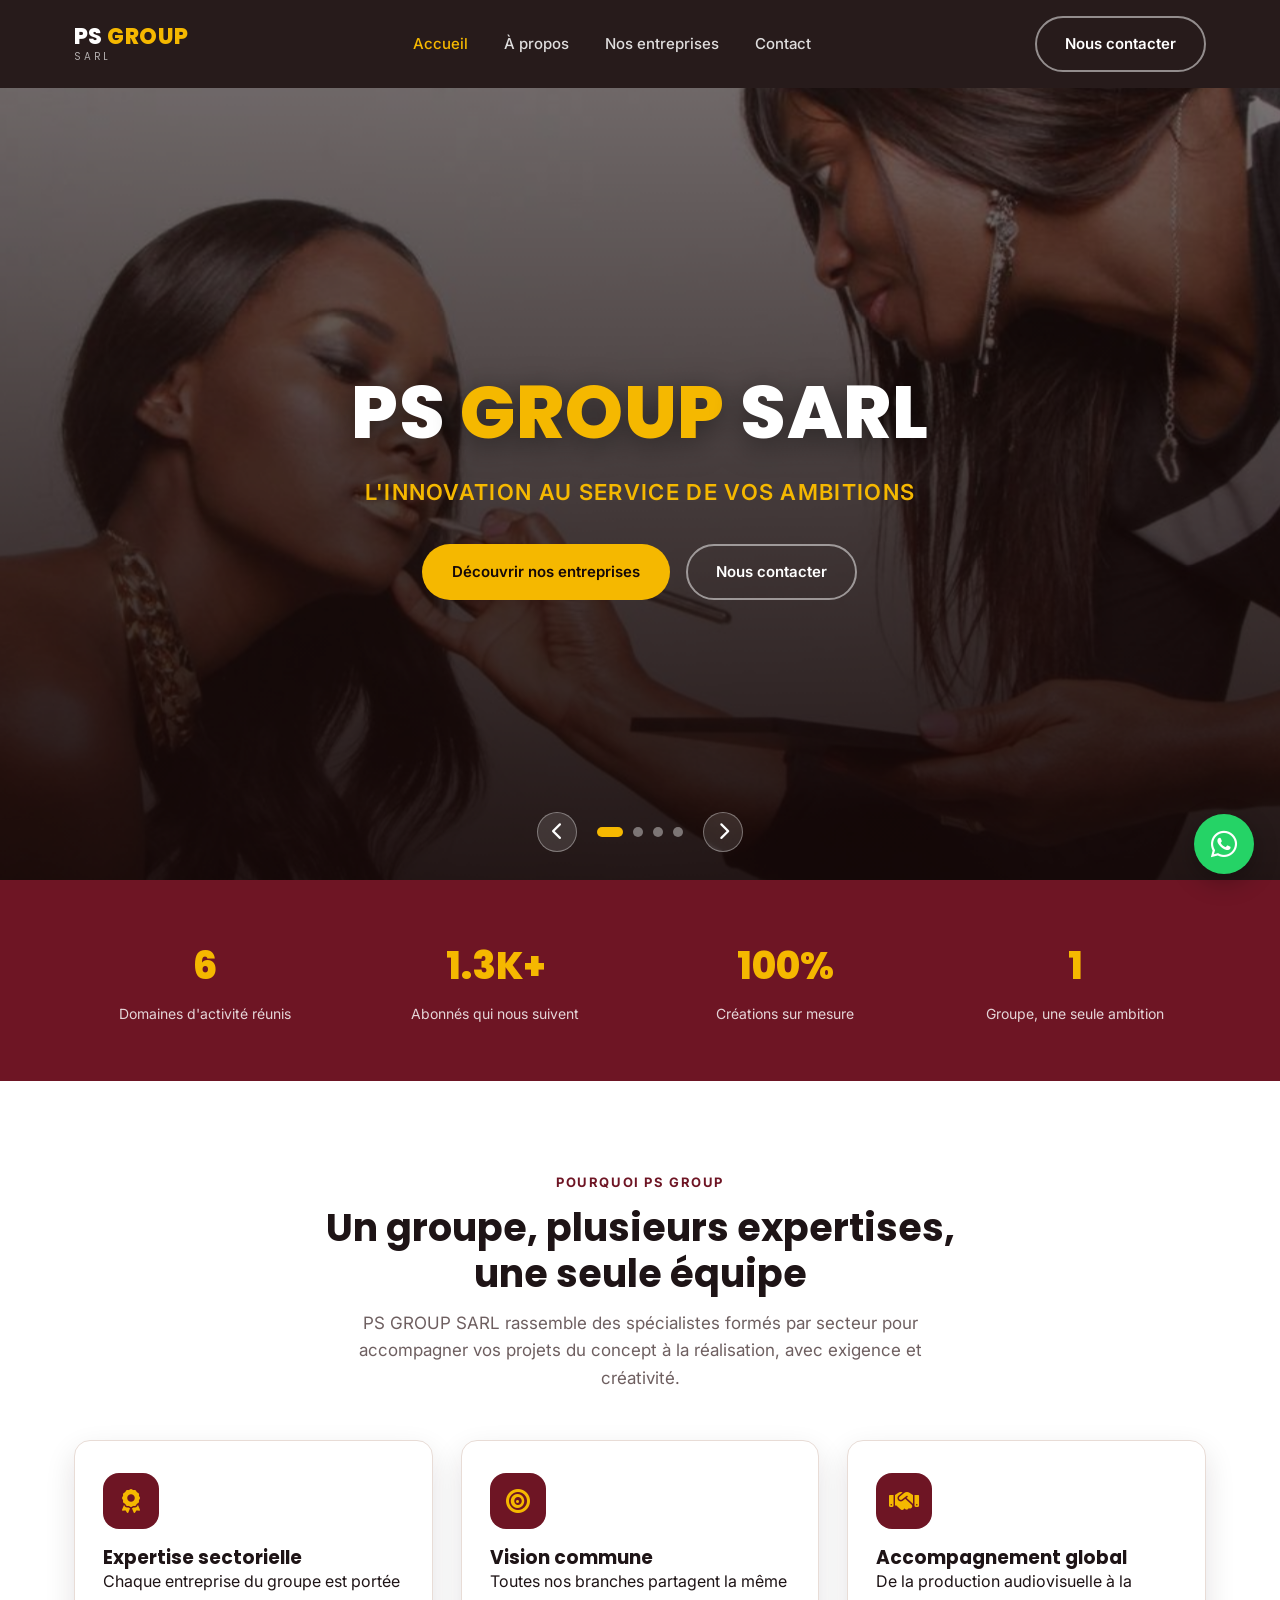
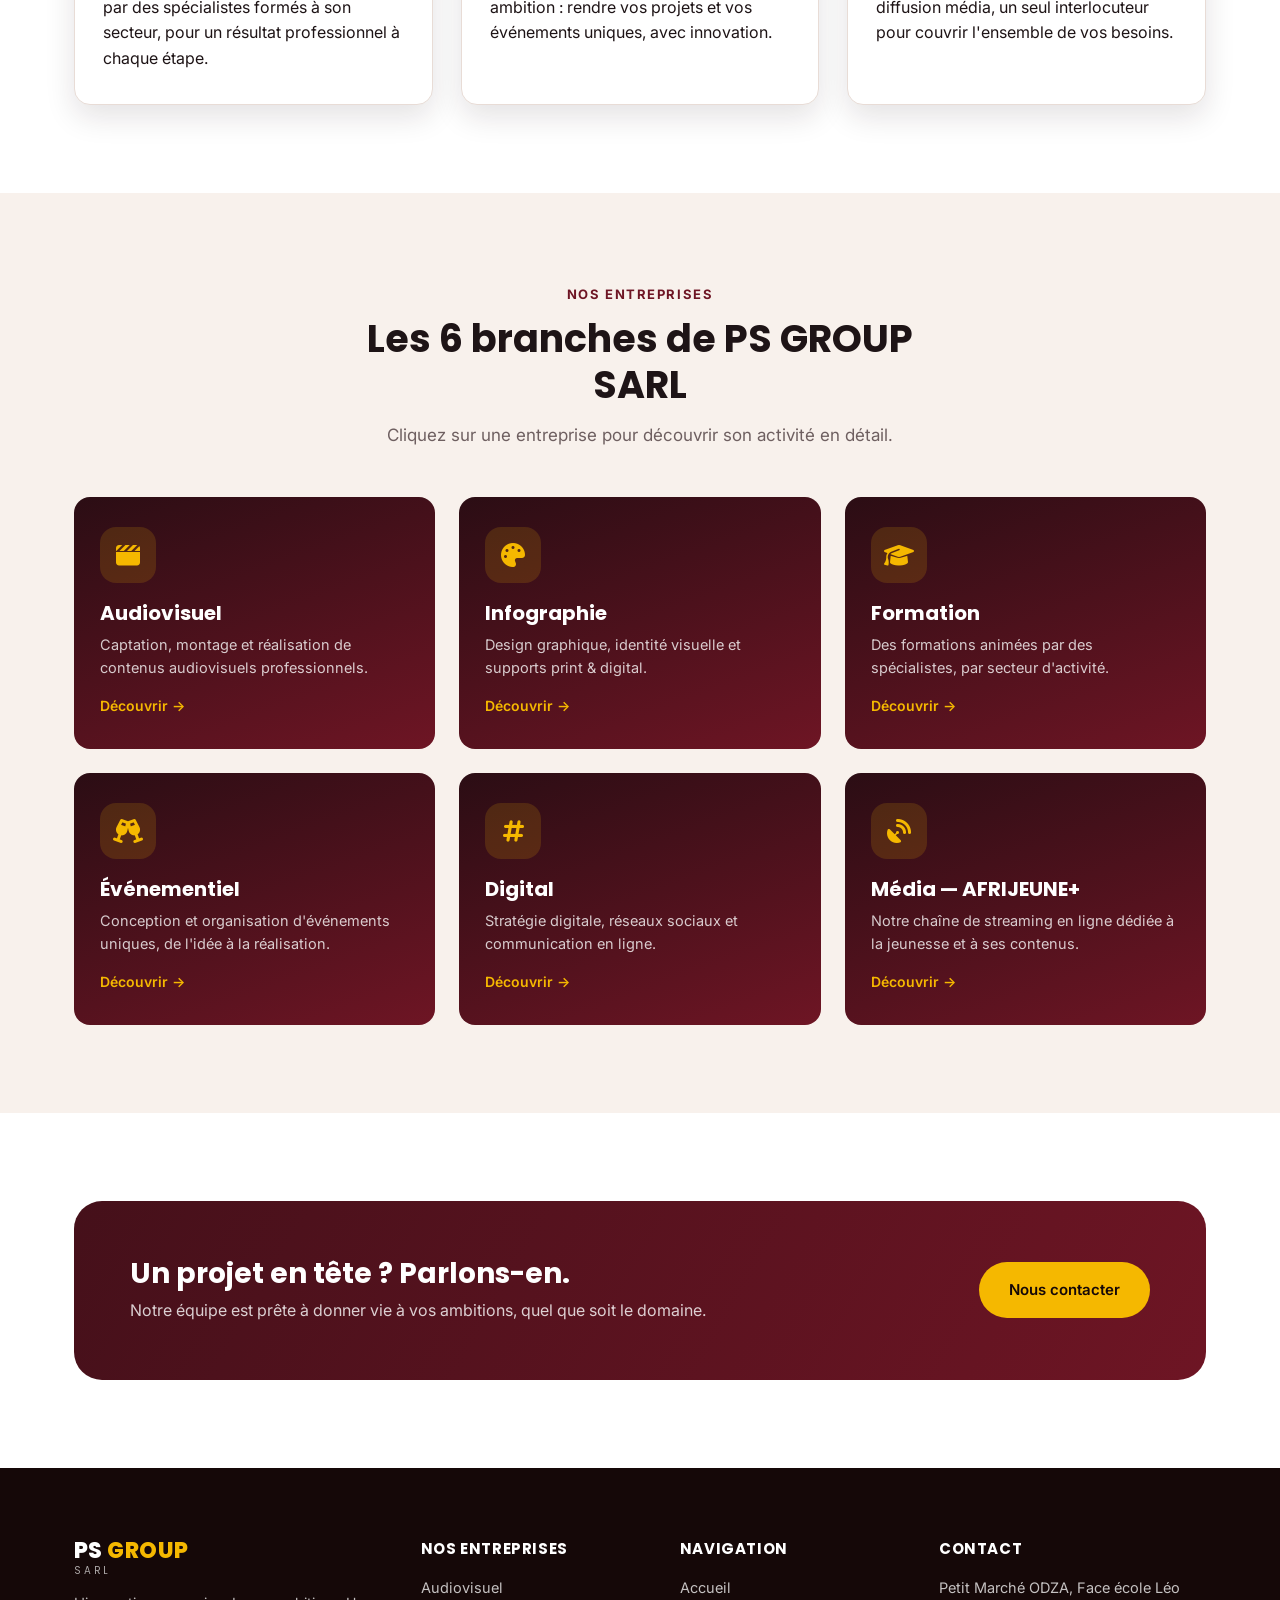
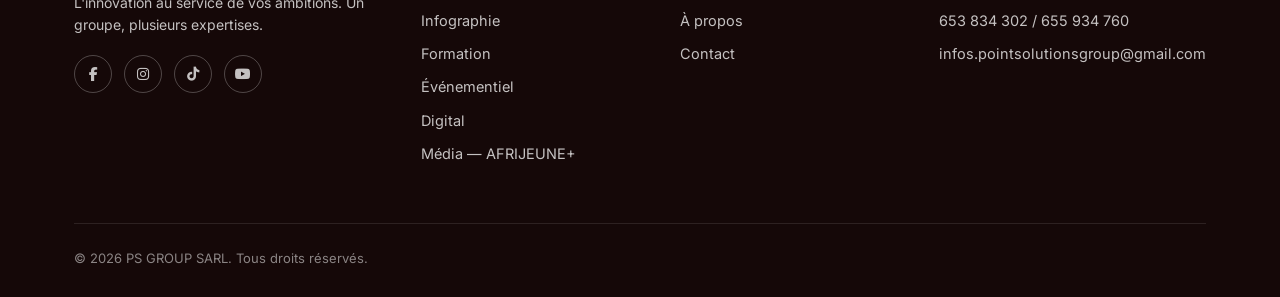
==== index.html @ a4f68b47 "V.0.1" ====
<!DOCTYPE html>
<html lang="fr">
<head>
  <meta charset="UTF-8" />
  <meta name="viewport" content="width=device-width, initial-scale=1.0" />
  <title>PS GROUP SARL — L'innovation au service de vos ambitions</title>
  <meta name="description" content="PS GROUP SARL réunit audiovisuel, infographie, formation, événementiel, digital et média (AFRIJEUNE+) sous un même groupe." />
  <link rel="preconnect" href="https://fonts.googleapis.com" />
  <link rel="preconnect" href="https://fonts.gstatic.com" crossorigin />
  <link href="https://fonts.googleapis.com/css2?family=Inter:wght@400;500;600;700&family=Poppins:wght@600;700;800&display=swap" rel="stylesheet" />
  <link rel="stylesheet" href="https://cdnjs.cloudflare.com/ajax/libs/font-awesome/6.5.2/css/all.min.css" />
  <link rel="stylesheet" href="assets/css/style.css" />
</head>
<body>

  <header class="site-header">
    <nav class="nav container">
      <a href="index.html" class="logo">
        <span class="logo-main">PS <span>GROUP</span></span>
        <span class="logo-tag">SARL</span>
      </a>
      <ul class="nav-links">
        <li><a href="index.html" class="active">Accueil</a></li>
        <li><a href="a-propos.html">À propos</a></li>
        <li><a href="index.html#entreprises">Nos entreprises</a></li>
        <li><a href="contact.html">Contact</a></li>
      </ul>
      <div class="nav-cta">
        <a href="contact.html" class="btn btn-outline">Nous contacter</a>
        <button class="nav-toggle" aria-label="Ouvrir le menu">
          <span></span><span></span><span></span>
        </button>
      </div>
    </nav>
  </header>

  <section class="hero">
    <div class="hero-slider">
      <div class="hero-slide is-active" style="background-image: url('assets/img/slides/495062516_670502112427784_4423825248014639983_n.jpg');"></div>
      <div class="hero-slide" style="background-image: url('assets/img/slides/535069922_753409347470393_6972884159618215855_n.jpg');"></div>
      <div class="hero-slide" style="background-image: url('assets/img/slides/536269507_753410264136968_1790463488771690294_n.jpg');"></div>
      <div class="hero-slide" style="background-image: url('assets/img/slides/536792485_753410307470297_7137781255670009786_n.jpg');"></div>
    </div>
    <div class="hero-content">
      <h1 class="hero-title">PS <span>GROUP</span> SARL</h1>
      <p class="hero-subtitle">L'innovation au service de vos ambitions</p>
      <!-- <p class="hero-lead">Un groupe camerounais réunissant audiovisuel, infographie, formation, événementiel, digital et média — au service de vos projets, de l'idée à la réalisation.</p> -->
      <div class="hero-actions">
        <a href="#entreprises" class="btn btn-primary">Découvrir nos entreprises</a>
        <a href="contact.html" class="btn btn-outline">Nous contacter</a>
      </div>
    </div>
    <div class="hero-controls">
      <button class="hero-arrow prev" aria-label="Image précédente"><i class="fa-solid fa-chevron-left"></i></button>
      <div class="hero-dots"></div>
      <button class="hero-arrow next" aria-label="Image suivante"><i class="fa-solid fa-chevron-right"></i></button>
    </div>
  </section>

  <section class="stats-band">
    <div class="container grid grid-4">
      <div>
        <div class="stat-num">6</div>
        <div class="stat-label">Domaines d'activité réunis</div>
      </div>
      <div>
        <div class="stat-num">1.3K+</div>
        <div class="stat-label">Abonnés qui nous suivent</div>
      </div>
      <div>
        <div class="stat-num">100%</div>
        <div class="stat-label">Créations sur mesure</div>
      </div>
      <div>
        <div class="stat-num">1</div>
        <div class="stat-label">Groupe, une seule ambition</div>
      </div>
    </div>
  </section>

  <section>
    <div class="container">
      <div class="section-head center">
        <span class="eyebrow">Pourquoi PS GROUP</span>
        <h2>Un groupe, plusieurs expertises, une seule équipe</h2>
        <p>PS GROUP SARL rassemble des spécialistes formés par secteur pour accompagner vos projets du concept à la réalisation, avec exigence et créativité.</p>
      </div>
      <div class="grid grid-3">
        <div class="card">
          <div class="icon-badge"><i class="fa-solid fa-award"></i></div>
          <h3>Expertise sectorielle</h3>
          <p>Chaque entreprise du groupe est portée par des spécialistes formés à son secteur, pour un résultat professionnel à chaque étape.</p>
        </div>
        <div class="card">
          <div class="icon-badge"><i class="fa-solid fa-bullseye"></i></div>
          <h3>Vision commune</h3>
          <p>Toutes nos branches partagent la même ambition : rendre vos projets et vos événements uniques, avec innovation.</p>
        </div>
        <div class="card">
          <div class="icon-badge"><i class="fa-solid fa-handshake"></i></div>
          <h3>Accompagnement global</h3>
          <p>De la production audiovisuelle à la diffusion média, un seul interlocuteur pour couvrir l'ensemble de vos besoins.</p>
        </div>
      </div>
    </div>
  </section>

  <section id="entreprises" class="section-alt">
    <div class="container">
      <div class="section-head center">
        <span class="eyebrow">Nos entreprises</span>
        <h2>Les 6 branches de PS GROUP SARL</h2>
        <p>Cliquez sur une entreprise pour découvrir son activité en détail.</p>
      </div>
      <div class="enterprises-grid">

        <a href="entreprises/audiovisuel.html" class="enterprise-card">
          <div class="icon-badge"><i class="fa-solid fa-clapperboard"></i></div>
          <h3>Audiovisuel</h3>
          <p>Captation, montage et réalisation de contenus audiovisuels professionnels.</p>
          <span class="card-link">Découvrir &rarr;</span>
        </a>

        <a href="entreprises/infographie.html" class="enterprise-card">
          <div class="icon-badge"><i class="fa-solid fa-palette"></i></div>
          <h3>Infographie</h3>
          <p>Design graphique, identité visuelle et supports print & digital.</p>
          <span class="card-link">Découvrir &rarr;</span>
        </a>

        <a href="entreprises/formation.html" class="enterprise-card">
          <div class="icon-badge"><i class="fa-solid fa-graduation-cap"></i></div>
          <h3>Formation</h3>
          <p>Des formations animées par des spécialistes, par secteur d'activité.</p>
          <span class="card-link">Découvrir &rarr;</span>
        </a>

        <a href="entreprises/evenementiel.html" class="enterprise-card">
          <div class="icon-badge"><i class="fa-solid fa-champagne-glasses"></i></div>
          <h3>Événementiel</h3>
          <p>Conception et organisation d'événements uniques, de l'idée à la réalisation.</p>
          <span class="card-link">Découvrir &rarr;</span>
        </a>

        <a href="entreprises/digital.html" class="enterprise-card">
          <div class="icon-badge"><i class="fa-solid fa-hashtag"></i></div>
          <h3>Digital</h3>
          <p>Stratégie digitale, réseaux sociaux et communication en ligne.</p>
          <span class="card-link">Découvrir &rarr;</span>
        </a>

        <a href="entreprises/afrijeune-plus.html" class="enterprise-card">
          <div class="icon-badge"><i class="fa-solid fa-satellite-dish"></i></div>
          <h3>Média — AFRIJEUNE+</h3>
          <p>Notre chaîne de streaming en ligne dédiée à la jeunesse et à ses contenus.</p>
          <span class="card-link">Découvrir &rarr;</span>
        </a>

      </div>
    </div>
  </section>

  <section>
    <div class="container">
      <div class="cta-banner">
        <div>
          <h2>Un projet en tête ? Parlons-en.</h2>
          <p>Notre équipe est prête à donner vie à vos ambitions, quel que soit le domaine.</p>
        </div>
        <a href="contact.html" class="btn btn-primary">Nous contacter</a>
      </div>
    </div>
  </section>

  <footer class="site-footer">
    <div class="container">
      <div class="footer-grid">
        <div>
          <a href="index.html" class="logo">
            <span class="logo-main">PS <span>GROUP</span></span>
            <span class="logo-tag">SARL</span>
          </a>
          <p style="margin-top: 16px;">L'innovation au service de vos ambitions. Un groupe, plusieurs expertises.</p>
          <div class="footer-social">
            <a href="https://facebook.com" target="_blank" rel="noopener" aria-label="Facebook"><i class="fa-brands fa-facebook-f"></i></a>
            <a href="https://instagram.com" target="_blank" rel="noopener" aria-label="Instagram"><i class="fa-brands fa-instagram"></i></a>
            <a href="https://tiktok.com" target="_blank" rel="noopener" aria-label="TikTok"><i class="fa-brands fa-tiktok"></i></a>
            <a href="https://youtube.com" target="_blank" rel="noopener" aria-label="YouTube"><i class="fa-brands fa-youtube"></i></a>
          </div>
        </div>
        <div>
          <h4>Nos entreprises</h4>
          <ul>
            <li><a href="entreprises/audiovisuel.html">Audiovisuel</a></li>
            <li><a href="entreprises/infographie.html">Infographie</a></li>
            <li><a href="entreprises/formation.html">Formation</a></li>
            <li><a href="entreprises/evenementiel.html">Événementiel</a></li>
            <li><a href="entreprises/digital.html">Digital</a></li>
            <li><a href="entreprises/afrijeune-plus.html">Média — AFRIJEUNE+</a></li>
          </ul>
        </div>
        <div>
          <h4>Navigation</h4>
          <ul>
            <li><a href="index.html">Accueil</a></li>
            <li><a href="a-propos.html">À propos</a></li>
            <li><a href="contact.html">Contact</a></li>
          </ul>
        </div>
        <div>
          <h4>Contact</h4>
          <ul>
            <li>Petit Marché ODZA, Face école Léo</li>
            <li>653 834 302 / 655 934 760</li>
            <li>infos.pointsolutionsgroup@gmail.com</li>
          </ul>
        </div>
      </div>
      <div class="footer-bottom">
        <span>&copy; 2026 PS GROUP SARL. Tous droits réservés.</span>
      </div>
    </div>
  </footer>

  <script src="assets/js/main.js"></script>
</body>
</html>
---- assets/css/style.css ----
/* ==========================================================================
   PS GROUP SARL — Design tokens
   Couleurs extraites de la banniere Facebook du groupe (bordeaux + or).
   Modifier uniquement ce bloc :root si la charte graphique evolue.
   ========================================================================== */
:root {
  --color-primary: #6E1524;
  --color-primary-dark: #45101A;
  --color-primary-light: #9A2438;
  --color-accent: #F5B800;
  --color-accent-dark: #C99400;
  --color-bg-dark: #150808;
  --color-bg-dark-2: #2B0D14;
  --color-ink: #1E1416;
  --color-muted: #6E5F60;
  --color-bg: #FFFFFF;
  --color-bg-alt: #F8F1EC;
  --color-border: #E8DCD6;

  --font-heading: 'Poppins', 'Segoe UI', sans-serif;
  --font-body: 'Inter', 'Segoe UI', sans-serif;

  --radius-sm: 8px;
  --radius-md: 16px;
  --radius-lg: 28px;

  --shadow-card: 0 12px 30px rgba(30, 20, 22, 0.12);
  --container-w: 1180px;
}

/* ==========================================================================
   Reset & base
   ========================================================================== */
* { box-sizing: border-box; margin: 0; padding: 0; }

html { scroll-behavior: smooth; }

body {
  font-family: var(--font-body);
  color: var(--color-ink);
  background: var(--color-bg);
  line-height: 1.6;
  -webkit-font-smoothing: antialiased;
}

img { max-width: 100%; display: block; }

a { color: inherit; text-decoration: none; }

ul { list-style: none; }

h1, h2, h3, h4 {
  font-family: var(--font-heading);
  font-weight: 700;
  line-height: 1.2;
  color: var(--color-ink);
}

.container {
  width: 100%;
  max-width: var(--container-w);
  margin: 0 auto;
  padding: 0 24px;
}

section { padding: 88px 0; }

.section-alt { background: var(--color-bg-alt); }

.eyebrow {
  display: inline-block;
  font-size: 13px;
  font-weight: 700;
  letter-spacing: 0.12em;
  text-transform: uppercase;
  color: var(--color-primary);
  margin-bottom: 12px;
}

.section-head {
  max-width: 640px;
  margin: 0 0 48px;
}

.section-head.center { margin-inline: auto; text-align: center; }

.section-head h2 { font-size: clamp(28px, 4vw, 38px); margin-bottom: 14px; }

.section-head p { color: var(--color-muted); font-size: 17px; }

.btn {
  display: inline-flex;
  align-items: center;
  gap: 8px;
  padding: 14px 28px;
  border-radius: 999px;
  font-weight: 600;
  font-size: 15px;
  border: 2px solid transparent;
  cursor: pointer;
  transition: transform 0.2s ease, box-shadow 0.2s ease, background 0.2s ease, color 0.2s ease;
}

.btn-primary {
  background: var(--color-accent);
  color: var(--color-bg-dark);
}
.btn-primary:hover { transform: translateY(-2px); box-shadow: 0 10px 24px rgba(245, 184, 0, 0.35); }

.btn-outline {
  background: transparent;
  border-color: rgba(255, 255, 255, 0.5);
  color: #fff;
}
.btn-outline:hover { background: rgba(255, 255, 255, 0.12); }

.btn-ghost {
  background: transparent;
  border-color: var(--color-primary);
  color: var(--color-primary);
}
.btn-ghost:hover { background: var(--color-primary); color: #fff; }

.btn:active { transform: scale(0.96); }

/* ==========================================================================
   Apparition au scroll (reveal)
   ========================================================================== */
.reveal {
  opacity: 0;
  transform: translateY(28px);
  transition: opacity 0.7s ease, transform 0.7s ease;
}
.reveal.is-visible {
  opacity: 1;
  transform: translateY(0);
}
@media (prefers-reduced-motion: reduce) {
  .reveal { opacity: 1; transform: none; transition: none; }
  .hero-title, .hero-subtitle, .hero-lead, .hero-actions { animation: none !important; opacity: 1 !important; }
  .hero-slide.is-active { animation: none; }
}

/* ==========================================================================
   Header / Nav
   ========================================================================== */
.site-header {
  position: sticky;
  top: 0;
  z-index: 100;
  background: rgba(21, 8, 8, 0.92);
  backdrop-filter: blur(8px);
}

.nav {
  display: flex;
  align-items: center;
  justify-content: space-between;
  padding: 16px 24px;
}

.logo {
  display: flex;
  flex-direction: column;
  line-height: 1;
  font-family: var(--font-heading);
}

.logo .logo-main {
  font-size: 22px;
  font-weight: 800;
  letter-spacing: 0.02em;
}
.logo .logo-main span { color: var(--color-accent); }

.logo .logo-tag {
  font-size: 10px;
  letter-spacing: 0.28em;
  color: rgba(255, 255, 255, 0.65);
  margin-top: 4px;
}

.logo, .logo .logo-main { color: #fff; }

.nav-links {
  display: flex;
  align-items: center;
  gap: 36px;
}

.nav-links a {
  color: rgba(255, 255, 255, 0.85);
  font-weight: 500;
  font-size: 15px;
  transition: color 0.2s ease;
}
.nav-links a:hover,
.nav-links a.active { color: var(--color-accent); }

.nav-cta { display: flex; align-items: center; gap: 18px; }

.nav-toggle {
  display: none;
  flex-direction: column;
  gap: 5px;
  background: none;
  border: none;
  cursor: pointer;
  padding: 6px;
}
.nav-toggle span {
  width: 24px;
  height: 2px;
  background: #fff;
  display: block;
}

/* ==========================================================================
   Hero slider (page d'accueil)
   ========================================================================== */
.hero {
  position: relative;
  min-height: 88vh;
  display: flex;
  align-items: center;
  justify-content: center;
  overflow: hidden;
  background: var(--color-bg-dark);
}

.hero-slider {
  position: absolute;
  inset: 0;
  z-index: 1;
}

.hero-slide {
  position: absolute;
  inset: 0;
  opacity: 0;
  transition: opacity 1.2s ease-in-out;
  background-size: cover;
  background-position: center;
}

.hero-slide.is-active { opacity: 1; animation: kenburns 8s ease-in-out forwards; }

@keyframes kenburns {
  from { transform: scale(1); }
  to { transform: scale(1.08); }
}

.hero-slide::after {
  content: '';
  position: absolute;
  inset: 0;
  background: linear-gradient(180deg, rgba(21, 8, 8, 0.55) 0%, rgba(21, 8, 8, 0.78) 55%, rgba(21, 8, 8, 0.94) 100%);
}

.hero-content {
  position: relative;
  z-index: 2;
  text-align: center;
  padding: 0 24px;
  max-width: 900px;
}

.hero-content .hero-title {
  font-size: clamp(38px, 7vw, 74px);
  font-weight: 800;
  color: #fff;
  letter-spacing: 0.01em;
  text-shadow: 0 6px 30px rgba(0, 0, 0, 0.5);
  opacity: 0;
  animation: heroRise 0.9s ease forwards;
  animation-delay: 0.1s;
}

.hero-content .hero-title span { color: var(--color-accent); }

.hero-content .hero-subtitle {
  margin-top: 18px;
  font-size: clamp(16px, 2.4vw, 22px);
  font-weight: 600;
  color: var(--color-accent);
  text-transform: uppercase;
  letter-spacing: 0.06em;
  opacity: 0;
  animation: heroRise 0.9s ease forwards;
  animation-delay: 0.3s;
}

.hero-content .hero-lead {
  margin-top: 20px;
  color: rgba(255, 255, 255, 0.82);
  font-size: 17px;
  max-width: 620px;
  margin-inline: auto;
  opacity: 0;
  animation: heroRise 0.9s ease forwards;
  animation-delay: 0.5s;
}

.hero-actions {
  margin-top: 34px;
  display: flex;
  gap: 16px;
  justify-content: center;
  flex-wrap: wrap;
  opacity: 0;
  animation: heroRise 0.9s ease forwards;
  animation-delay: 0.7s;
}

@keyframes heroRise {
  from { opacity: 0; transform: translateY(22px); }
  to { opacity: 1; transform: translateY(0); }
}

.hero-controls {
  position: absolute;
  bottom: 28px;
  left: 0;
  right: 0;
  z-index: 3;
  display: flex;
  align-items: center;
  justify-content: center;
  gap: 20px;
}

.hero-arrow {
  background: rgba(255, 255, 255, 0.12);
  border: 1px solid rgba(255, 255, 255, 0.35);
  color: #fff;
  width: 40px;
  height: 40px;
  border-radius: 50%;
  cursor: pointer;
  font-size: 18px;
  display: flex;
  align-items: center;
  justify-content: center;
  transition: background 0.2s ease;
}
.hero-arrow:hover { background: var(--color-accent); color: var(--color-bg-dark); border-color: var(--color-accent); }

.hero-dots { display: flex; gap: 10px; }

.hero-dot {
  width: 10px;
  height: 10px;
  border-radius: 50%;
  background: rgba(255, 255, 255, 0.4);
  border: none;
  cursor: pointer;
  padding: 0;
}
.hero-dot.is-active { background: var(--color-accent); width: 26px; border-radius: 6px; }

/* ==========================================================================
   Page hero (pages secondaires, non-accueil)
   ========================================================================== */
.page-hero {
  background: linear-gradient(160deg, var(--color-bg-dark) 0%, var(--color-primary-dark) 60%, var(--color-primary) 100%);
  padding: 120px 0 72px;
  text-align: center;
}
.page-hero .eyebrow { color: var(--color-accent); }
.page-hero h1 { color: #fff; font-size: clamp(32px, 5vw, 48px); display: flex; align-items: center; justify-content: center; gap: 16px; }
.page-hero h1 i { color: var(--color-accent); font-size: 0.8em; }
.page-hero p { color: rgba(255, 255, 255, 0.8); max-width: 640px; margin: 16px auto 0; font-size: 17px; }

/* ==========================================================================
   Cards / grids reutilisables
   ========================================================================== */
.grid {
  display: grid;
  gap: 28px;
}
.grid-2 { grid-template-columns: repeat(2, 1fr); }
.grid-3 { grid-template-columns: repeat(3, 1fr); }
.grid-4 { grid-template-columns: repeat(4, 1fr); }

.card {
  background: var(--color-bg);
  border: 1px solid var(--color-border);
  border-radius: var(--radius-md);
  padding: 32px 28px;
  box-shadow: var(--shadow-card);
}

.icon-badge {
  width: 56px;
  height: 56px;
  border-radius: 16px;
  background: var(--color-primary);
  color: var(--color-accent);
  display: flex;
  align-items: center;
  justify-content: center;
  font-size: 24px;
  margin-bottom: 18px;
  transition: transform 0.3s ease;
}

.card:hover .icon-badge,
.enterprise-card:hover .icon-badge {
  transform: scale(1.1) rotate(-4deg);
}

/* Cartes "Nos entreprises" (page d'accueil) */
.enterprises-grid {
  display: grid;
  grid-template-columns: repeat(3, 1fr);
  gap: 24px;
}

.enterprise-card {
  position: relative;
  display: block;
  border-radius: var(--radius-md);
  padding: 30px 26px;
  background: linear-gradient(160deg, var(--color-bg-dark-2), var(--color-primary));
  color: #fff;
  overflow: hidden;
  transition: transform 0.25s ease, box-shadow 0.25s ease;
  min-height: 200px;
}
.enterprise-card:hover {
  transform: translateY(-6px);
  box-shadow: var(--shadow-card);
}
.enterprise-card .icon-badge {
  background: rgba(245, 184, 0, 0.15);
  color: var(--color-accent);
}
.enterprise-card h3 { color: #fff; font-size: 20px; margin-bottom: 8px; }
.enterprise-card p { color: rgba(255, 255, 255, 0.78); font-size: 14.5px; }
.enterprise-card .card-link {
  margin-top: 16px;
  display: inline-flex;
  align-items: center;
  gap: 6px;
  color: var(--color-accent);
  font-weight: 600;
  font-size: 14px;
}

/* ==========================================================================
   Stats / bandes
   ========================================================================== */
.stats-band {
  background: var(--color-primary);
  color: #fff;
  padding: 56px 0;
}
.stats-band .grid-4 { text-align: center; }
.stats-band .stat-num { font-family: var(--font-heading); font-size: 38px; font-weight: 800; color: var(--color-accent); }
.stats-band .stat-label { margin-top: 6px; font-size: 14px; color: rgba(255, 255, 255, 0.82); }

/* ==========================================================================
   CTA banner
   ========================================================================== */
.cta-banner {
  background: linear-gradient(120deg, var(--color-primary-dark), var(--color-primary));
  border-radius: var(--radius-lg);
  padding: 56px;
  color: #fff;
  display: flex;
  align-items: center;
  justify-content: space-between;
  gap: 32px;
  flex-wrap: wrap;
}
.cta-banner h2 { color: #fff; font-size: 28px; max-width: 480px; }
.cta-banner p { color: rgba(255, 255, 255, 0.8); margin-top: 8px; }

/* ==========================================================================
   Footer
   ========================================================================== */
.site-footer {
  background: var(--color-bg-dark);
  color: rgba(255, 255, 255, 0.75);
  padding: 72px 0 28px;
}

.footer-grid {
  display: grid;
  grid-template-columns: 1.4fr 1fr 1fr 1.2fr;
  gap: 40px;
  padding-bottom: 48px;
  border-bottom: 1px solid rgba(255, 255, 255, 0.1);
}

.footer-grid h4 {
  color: #fff;
  font-size: 15px;
  margin-bottom: 18px;
  letter-spacing: 0.04em;
  text-transform: uppercase;
}

.footer-grid p { font-size: 14px; }

.footer-grid ul li { margin-bottom: 10px; font-size: 14.5px; }
.footer-grid ul li a:hover { color: var(--color-accent); }

.branch-social {
  display: flex;
  flex-wrap: wrap;
  gap: 12px;
  margin-top: 22px;
}
.branch-social a {
  display: inline-flex;
  align-items: center;
  gap: 8px;
  padding: 10px 18px;
  border-radius: 999px;
  border: 1px solid var(--color-border);
  color: var(--color-primary);
  font-size: 14px;
  font-weight: 600;
  transition: background 0.2s ease, color 0.2s ease, border-color 0.2s ease, transform 0.2s ease;
}
.branch-social a:hover {
  background: var(--color-primary);
  color: #fff;
  border-color: var(--color-primary);
  transform: translateY(-2px);
}

.footer-social {
  display: flex;
  gap: 12px;
  margin-top: 18px;
}
.footer-social a {
  width: 38px;
  height: 38px;
  border-radius: 50%;
  border: 1px solid rgba(255, 255, 255, 0.25);
  display: flex;
  align-items: center;
  justify-content: center;
  font-size: 14px;
  transition: background 0.2s ease, border-color 0.2s ease;
}
.footer-social a:hover { background: var(--color-accent); color: var(--color-bg-dark); border-color: var(--color-accent); }

.footer-bottom {
  padding-top: 24px;
  display: flex;
  justify-content: space-between;
  flex-wrap: wrap;
  gap: 12px;
  font-size: 13px;
  color: rgba(255, 255, 255, 0.5);
}

/* ==========================================================================
   Formulaire contact
   ========================================================================== */
.form-field { margin-bottom: 20px; }
.form-field label {
  display: block;
  font-size: 14px;
  font-weight: 600;
  margin-bottom: 8px;
}
.form-field input,
.form-field textarea {
  width: 100%;
  padding: 14px 16px;
  border-radius: var(--radius-sm);
  border: 1px solid var(--color-border);
  font-family: var(--font-body);
  font-size: 15px;
  background: var(--color-bg-alt);
}
.form-field input:focus,
.form-field textarea:focus {
  outline: 2px solid var(--color-primary);
  outline-offset: 1px;
}

.contact-info-list li {
  display: flex;
  gap: 14px;
  margin-bottom: 22px;
  align-items: flex-start;
}
.contact-info-list .icon-badge { margin-bottom: 0; flex-shrink: 0; width: 44px; height: 44px; font-size: 18px; }
.contact-info-list strong { display: block; margin-bottom: 4px; }
.contact-info-list span { color: var(--color-muted); font-size: 14.5px; }

/* ==========================================================================
   Galerie (illustrations fictives)
   ========================================================================== */
.gallery-note {
  display: inline-block;
  background: rgba(245, 184, 0, 0.15);
  color: var(--color-accent-dark);
  font-size: 12.5px;
  font-weight: 600;
  padding: 6px 14px;
  border-radius: 999px;
  margin-bottom: 14px;
}

.gallery-grid {
  display: grid;
  grid-template-columns: repeat(4, 1fr);
  gap: 22px;
}

.gallery-item {
  position: relative;
  border-radius: var(--radius-md);
  overflow: hidden;
  box-shadow: var(--shadow-card);
  aspect-ratio: 4 / 3;
}

.gallery-item img {
  width: 100%;
  height: 100%;
  object-fit: cover;
  transition: transform 0.5s ease;
}

.gallery-item:hover img { transform: scale(1.08); }

.gallery-caption {
  position: absolute;
  inset: auto 0 0 0;
  padding: 16px;
  background: linear-gradient(0deg, rgba(21, 8, 8, 0.85), transparent);
  color: #fff;
  font-size: 14px;
  font-weight: 600;
  transform: translateY(10px);
  opacity: 0;
  transition: opacity 0.3s ease, transform 0.3s ease;
}

.gallery-item:hover .gallery-caption {
  opacity: 1;
  transform: translateY(0);
}

/* ==========================================================================
   Bouton WhatsApp flottant
   ========================================================================== */
.whatsapp-float {
  position: fixed;
  bottom: 26px;
  right: 26px;
  width: 60px;
  height: 60px;
  background: #25D366;
  color: #fff;
  border-radius: 50%;
  display: flex;
  align-items: center;
  justify-content: center;
  font-size: 30px;
  box-shadow: 0 8px 24px rgba(0, 0, 0, 0.28);
  z-index: 999;
  animation: waPulse 2.6s infinite;
  transition: transform 0.2s ease;
}
.whatsapp-float:hover { transform: scale(1.08); color: #fff; }

@keyframes waPulse {
  0% { box-shadow: 0 0 0 0 rgba(37, 211, 102, 0.55), 0 8px 24px rgba(0, 0, 0, 0.28); }
  70% { box-shadow: 0 0 0 16px rgba(37, 211, 102, 0), 0 8px 24px rgba(0, 0, 0, 0.28); }
  100% { box-shadow: 0 0 0 0 rgba(37, 211, 102, 0), 0 8px 24px rgba(0, 0, 0, 0.28); }
}

@media (max-width: 760px) {
  .whatsapp-float { width: 52px; height: 52px; font-size: 26px; bottom: 18px; right: 18px; }
}

/* ==========================================================================
   Responsive
   ========================================================================== */
@media (max-width: 960px) {
  .grid-4 { grid-template-columns: repeat(2, 1fr); }
  .grid-3 { grid-template-columns: repeat(2, 1fr); }
  .footer-grid { grid-template-columns: 1fr 1fr; }
}

@media (max-width: 760px) {
  .nav-links {
    position: fixed;
    inset: 72px 16px auto 16px;
    background: var(--color-bg-dark);
    border-radius: var(--radius-md);
    flex-direction: column;
    align-items: flex-start;
    padding: 24px;
    gap: 18px;
    box-shadow: var(--shadow-card);
    transform: translateY(-12px);
    opacity: 0;
    pointer-events: none;
    transition: all 0.25s ease;
  }
  .nav-links.is-open {
    transform: translateY(0);
    opacity: 1;
    pointer-events: auto;
  }
  .nav-toggle { display: flex; }
  .nav-cta .btn-outline { display: none; }

  .grid-2, .grid-3, .enterprises-grid { grid-template-columns: 1fr; }
  .footer-grid { grid-template-columns: 1fr; }
  .cta-banner { flex-direction: column; text-align: center; }
  section { padding: 64px 0; }
  .gallery-grid { grid-template-columns: 1fr 1fr; }
}

@media (max-width: 480px) {
  .gallery-grid { grid-template-columns: 1fr; }
}
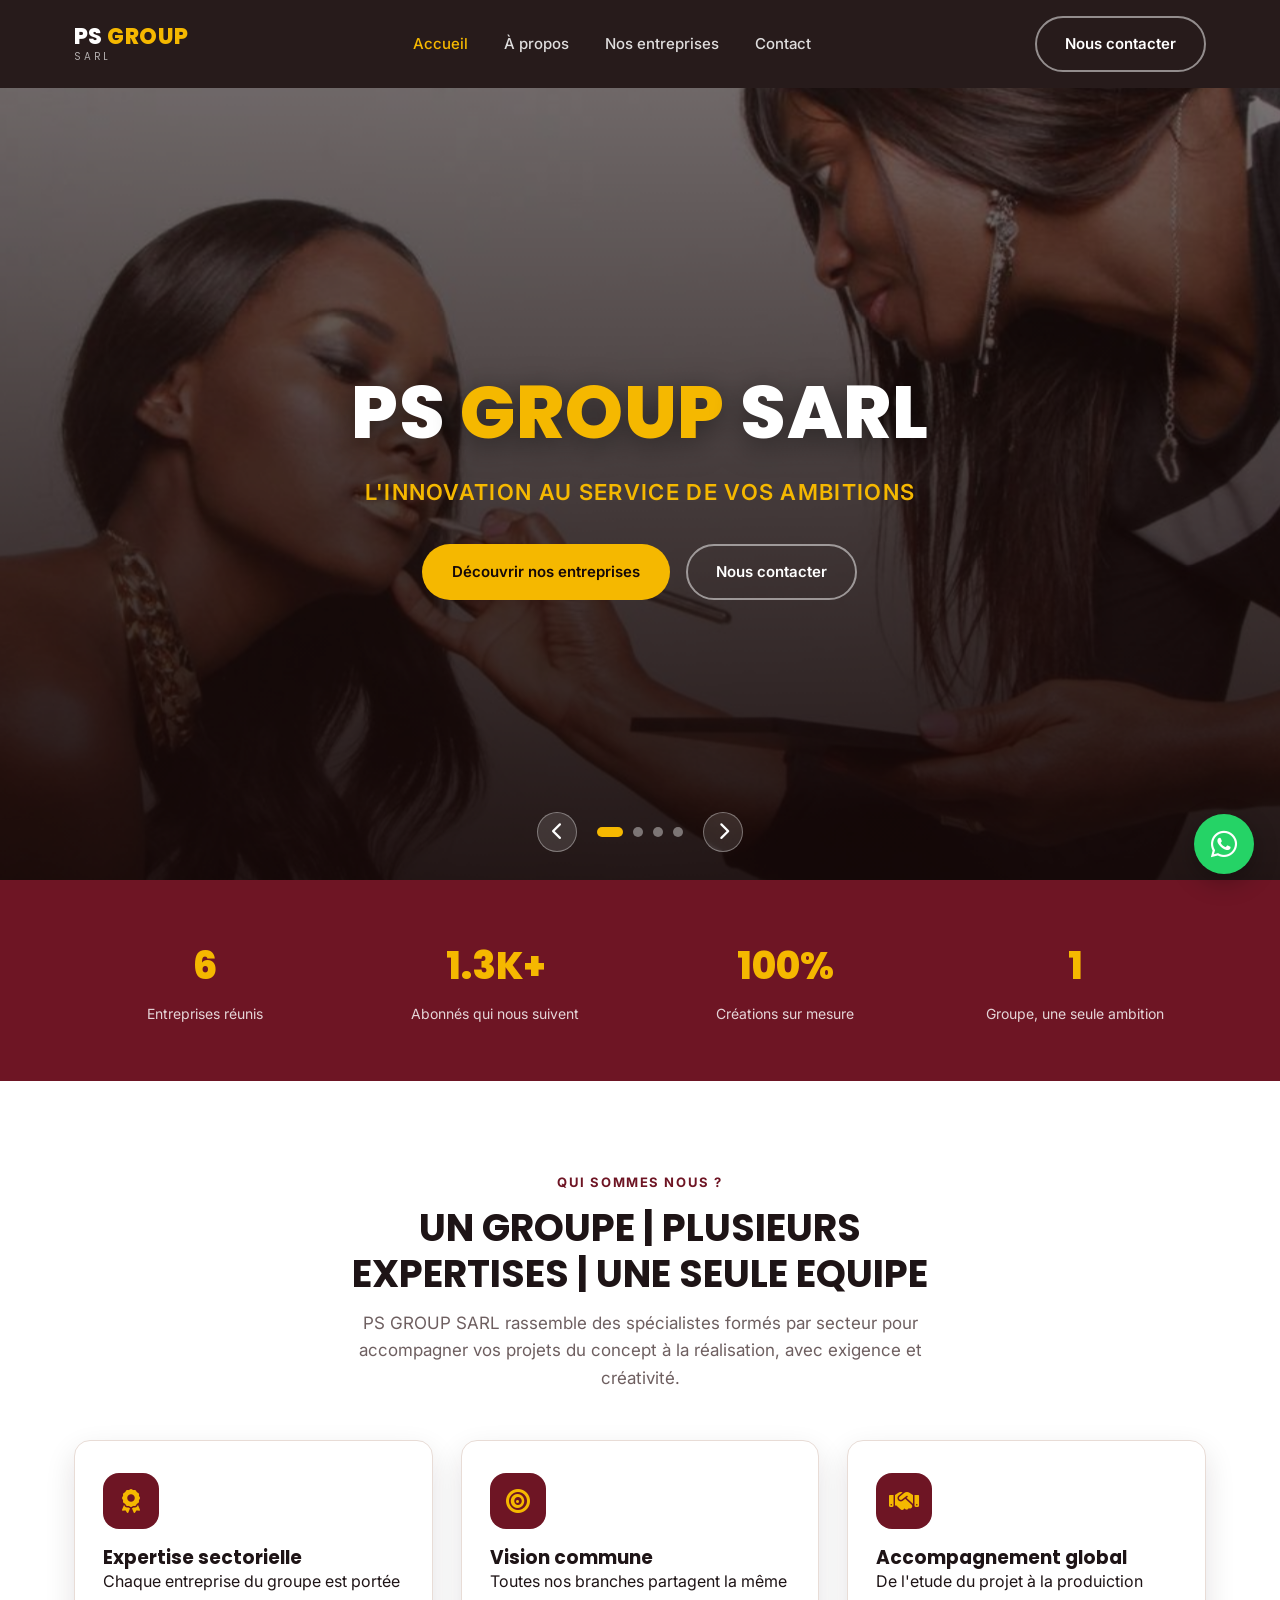
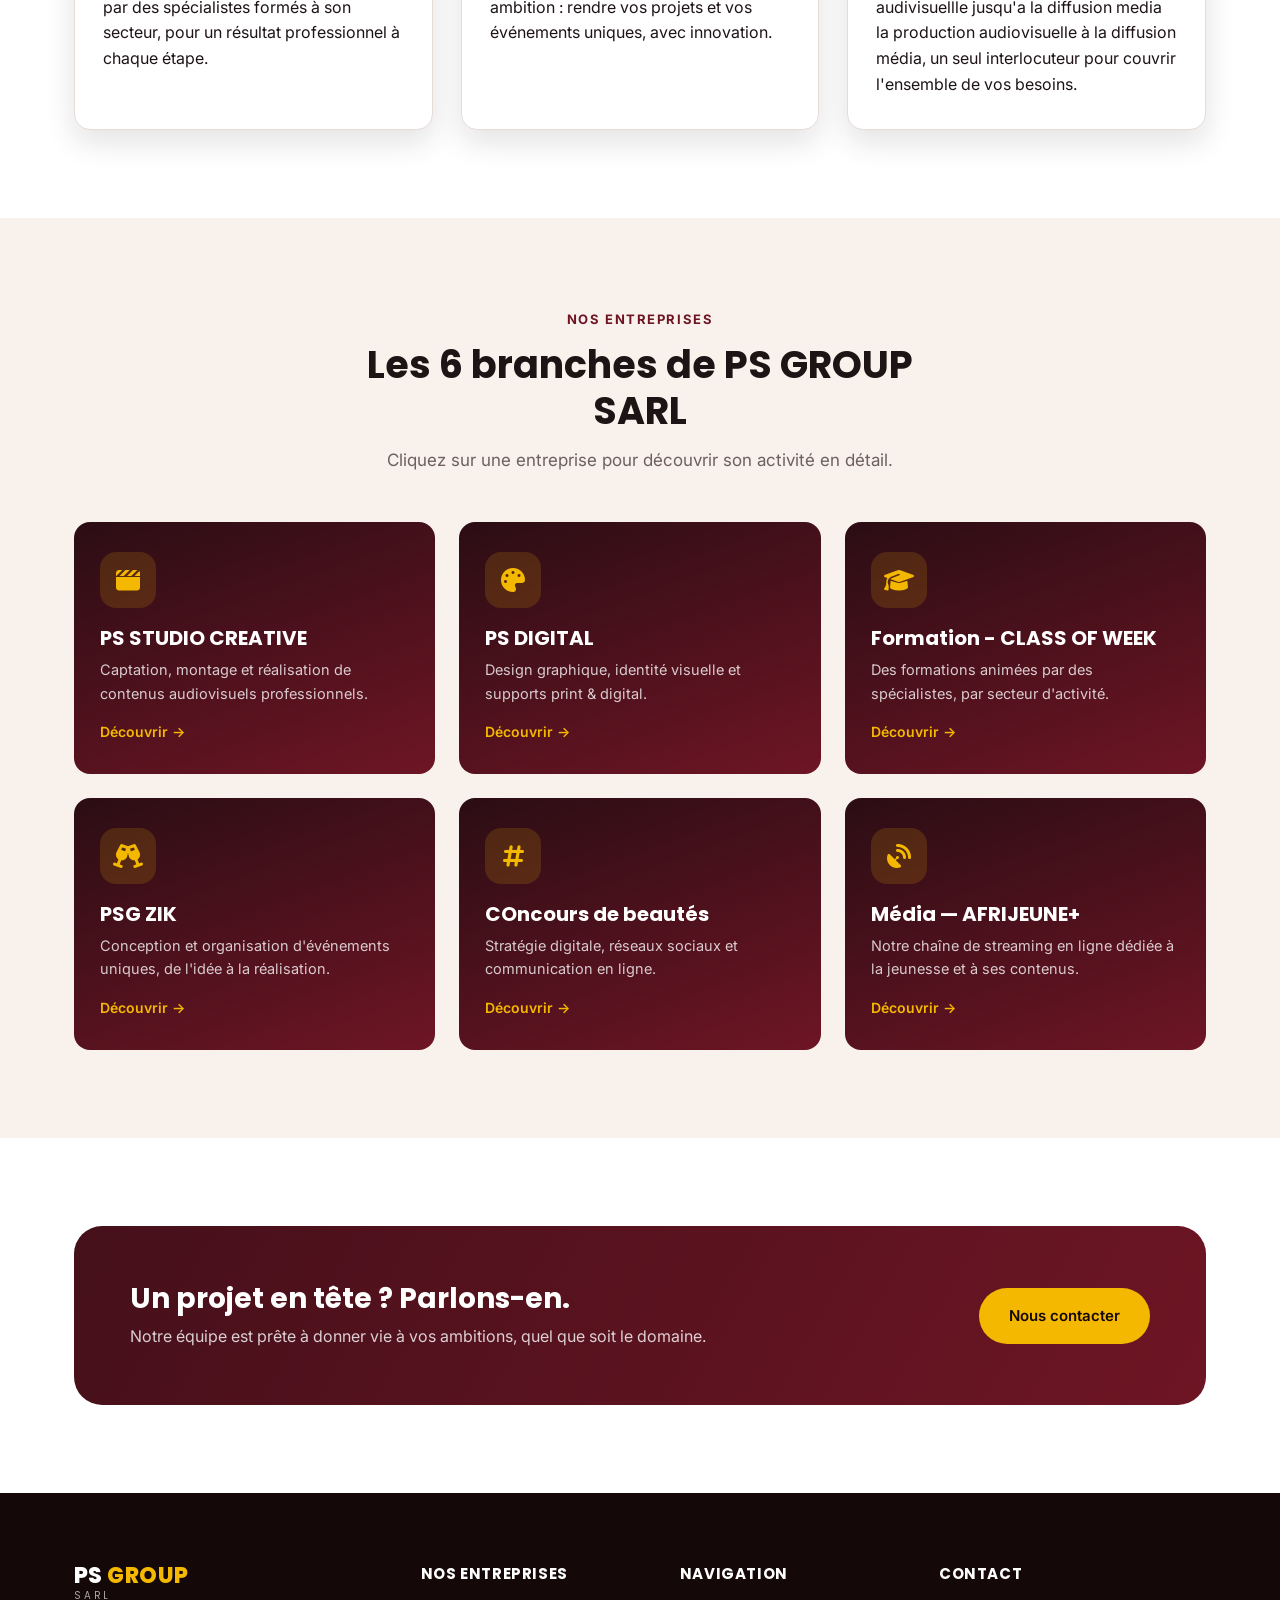
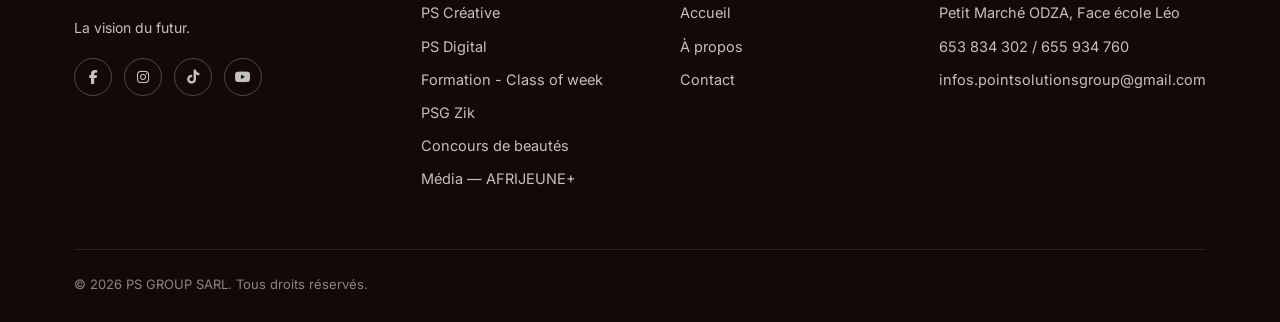
==== commit f239ca47: "accueil" ====
--- a/index.html
+++ b/index.html
@@ -61,7 +61,7 @@
     <div class="container grid grid-4">
       <div>
         <div class="stat-num">6</div>
-        <div class="stat-label">Domaines d'activité réunis</div>
+        <div class="stat-label">Entreprises réunis</div>
       </div>
       <div>
         <div class="stat-num">1.3K+</div>
@@ -81,8 +81,8 @@
   <section>
     <div class="container">
       <div class="section-head center">
-        <span class="eyebrow">Pourquoi PS GROUP</span>
-        <h2>Un groupe, plusieurs expertises, une seule équipe</h2>
+        <span class="eyebrow">Qui sommes nous ?</span>
+        <h2>UN GROUPE | PLUSIEURS EXPERTISES | UNE SEULE EQUIPE</h2>
         <p>PS GROUP SARL rassemble des spécialistes formés par secteur pour accompagner vos projets du concept à la réalisation, avec exigence et créativité.</p>
       </div>
       <div class="grid grid-3">
@@ -99,7 +99,7 @@
         <div class="card">
           <div class="icon-badge"><i class="fa-solid fa-handshake"></i></div>
           <h3>Accompagnement global</h3>
-          <p>De la production audiovisuelle à la diffusion média, un seul interlocuteur pour couvrir l'ensemble de vos besoins.</p>
+          <p>De l'etude du projet à la produiction audivisuellle jusqu'a la diffusion media la production audiovisuelle à la diffusion média, un seul interlocuteur pour couvrir l'ensemble de vos besoins.</p>
         </div>
       </div>
     </div>
@@ -116,35 +116,35 @@
 
         <a href="entreprises/audiovisuel.html" class="enterprise-card">
           <div class="icon-badge"><i class="fa-solid fa-clapperboard"></i></div>
-          <h3>Audiovisuel</h3>
+          <h3>PS STUDIO CREATIVE</h3>
           <p>Captation, montage et réalisation de contenus audiovisuels professionnels.</p>
           <span class="card-link">Découvrir &rarr;</span>
         </a>
 
         <a href="entreprises/infographie.html" class="enterprise-card">
           <div class="icon-badge"><i class="fa-solid fa-palette"></i></div>
-          <h3>Infographie</h3>
+          <h3>PS DIGITAL</h3>
           <p>Design graphique, identité visuelle et supports print & digital.</p>
           <span class="card-link">Découvrir &rarr;</span>
         </a>
 
         <a href="entreprises/formation.html" class="enterprise-card">
           <div class="icon-badge"><i class="fa-solid fa-graduation-cap"></i></div>
-          <h3>Formation</h3>
+          <h3>Formation - CLASS OF WEEK</h3>
           <p>Des formations animées par des spécialistes, par secteur d'activité.</p>
           <span class="card-link">Découvrir &rarr;</span>
         </a>
 
         <a href="entreprises/evenementiel.html" class="enterprise-card">
           <div class="icon-badge"><i class="fa-solid fa-champagne-glasses"></i></div>
-          <h3>Événementiel</h3>
+          <h3>PSG ZIK</h3>
           <p>Conception et organisation d'événements uniques, de l'idée à la réalisation.</p>
           <span class="card-link">Découvrir &rarr;</span>
         </a>
 
         <a href="entreprises/digital.html" class="enterprise-card">
           <div class="icon-badge"><i class="fa-solid fa-hashtag"></i></div>
-          <h3>Digital</h3>
+          <h3>COncours de beautés</h3>
           <p>Stratégie digitale, réseaux sociaux et communication en ligne.</p>
           <span class="card-link">Découvrir &rarr;</span>
         </a>
@@ -180,7 +180,7 @@
             <span class="logo-main">PS <span>GROUP</span></span>
             <span class="logo-tag">SARL</span>
           </a>
-          <p style="margin-top: 16px;">L'innovation au service de vos ambitions. Un groupe, plusieurs expertises.</p>
+          <p style="margin-top: 16px;">La vision du futur.</p>
           <div class="footer-social">
             <a href="https://facebook.com" target="_blank" rel="noopener" aria-label="Facebook"><i class="fa-brands fa-facebook-f"></i></a>
             <a href="https://instagram.com" target="_blank" rel="noopener" aria-label="Instagram"><i class="fa-brands fa-instagram"></i></a>
@@ -191,11 +191,11 @@
         <div>
           <h4>Nos entreprises</h4>
           <ul>
-            <li><a href="entreprises/audiovisuel.html">Audiovisuel</a></li>
-            <li><a href="entreprises/infographie.html">Infographie</a></li>
-            <li><a href="entreprises/formation.html">Formation</a></li>
-            <li><a href="entreprises/evenementiel.html">Événementiel</a></li>
-            <li><a href="entreprises/digital.html">Digital</a></li>
+            <li><a href="entreprises/audiovisuel.html">PS Créative</a></li>
+            <li><a href="entreprises/infographie.html">PS Digital</a></li>
+            <li><a href="entreprises/formation.html">Formation - Class of week</a></li>
+            <li><a href="entreprises/evenementiel.html">PSG Zik</a></li>
+            <li><a href="entreprises/digital.html">Concours de beautés</a></li>
             <li><a href="entreprises/afrijeune-plus.html">Média — AFRIJEUNE+</a></li>
           </ul>
         </div>
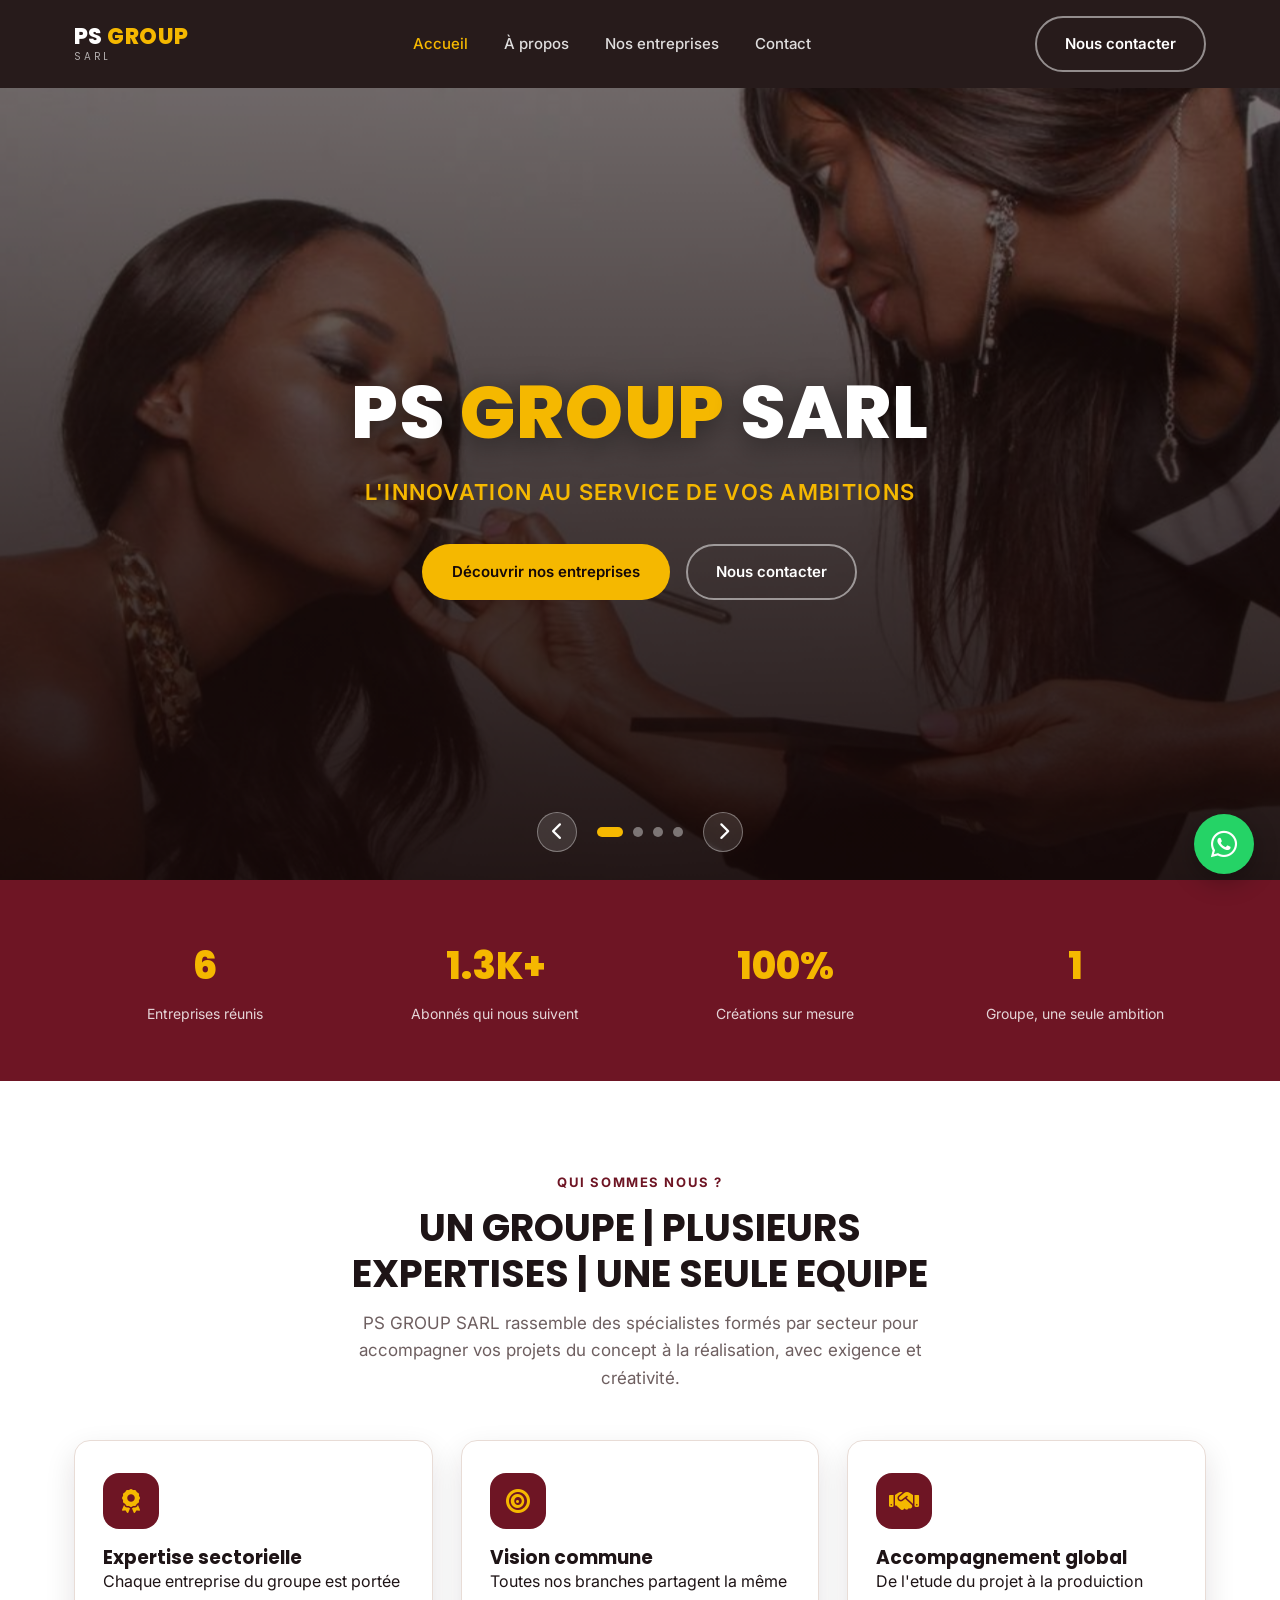
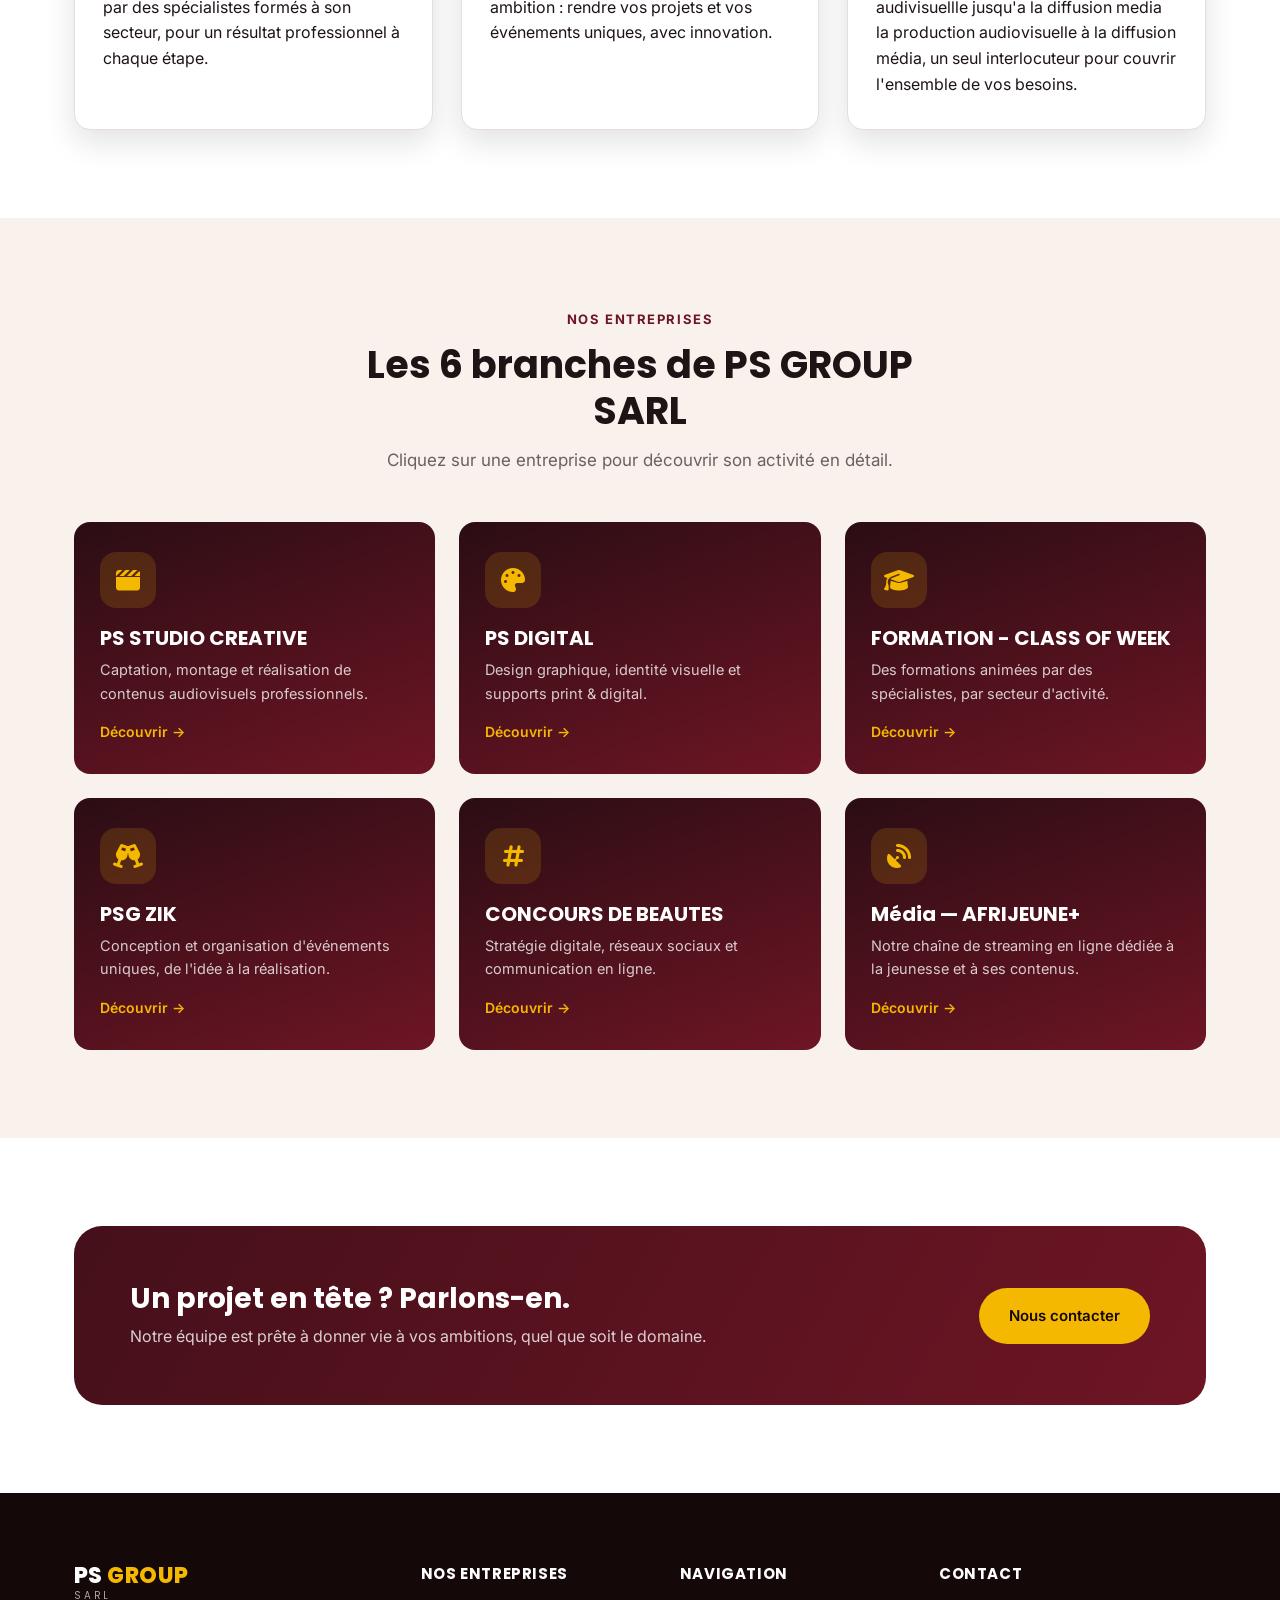
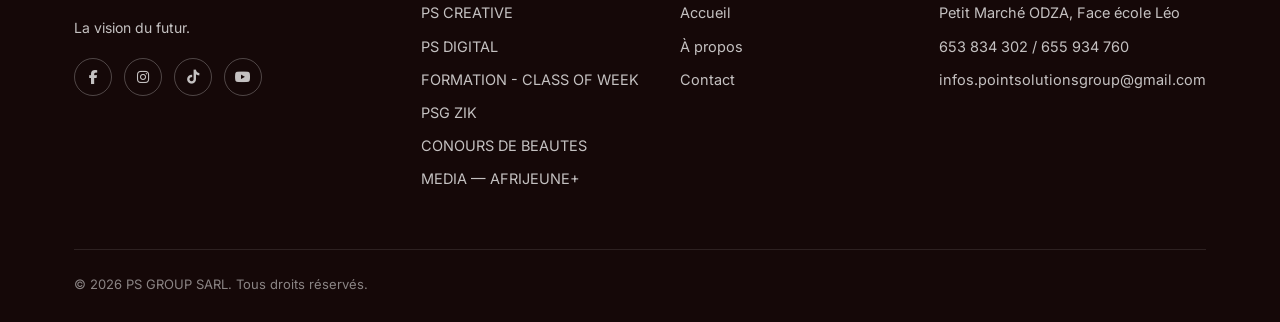
==== commit 19709cdd: "modif" ====
--- a/index.html
+++ b/index.html
@@ -130,7 +130,7 @@
 
         <a href="entreprises/formation.html" class="enterprise-card">
           <div class="icon-badge"><i class="fa-solid fa-graduation-cap"></i></div>
-          <h3>Formation - CLASS OF WEEK</h3>
+          <h3>FORMATION - CLASS OF WEEK</h3>
           <p>Des formations animées par des spécialistes, par secteur d'activité.</p>
           <span class="card-link">Découvrir &rarr;</span>
         </a>
@@ -144,7 +144,7 @@
 
         <a href="entreprises/digital.html" class="enterprise-card">
           <div class="icon-badge"><i class="fa-solid fa-hashtag"></i></div>
-          <h3>COncours de beautés</h3>
+          <h3>CONCOURS DE BEAUTES</h3>
           <p>Stratégie digitale, réseaux sociaux et communication en ligne.</p>
           <span class="card-link">Découvrir &rarr;</span>
         </a>
@@ -191,12 +191,12 @@
         <div>
           <h4>Nos entreprises</h4>
           <ul>
-            <li><a href="entreprises/audiovisuel.html">PS Créative</a></li>
-            <li><a href="entreprises/infographie.html">PS Digital</a></li>
-            <li><a href="entreprises/formation.html">Formation - Class of week</a></li>
-            <li><a href="entreprises/evenementiel.html">PSG Zik</a></li>
-            <li><a href="entreprises/digital.html">Concours de beautés</a></li>
-            <li><a href="entreprises/afrijeune-plus.html">Média — AFRIJEUNE+</a></li>
+            <li><a href="entreprises/audiovisuel.html">PS CREATIVE</a></li>
+            <li><a href="entreprises/infographie.html">PS DIGITAL</a></li>
+            <li><a href="entreprises/formation.html">FORMATION - CLASS OF WEEK</a></li>
+            <li><a href="entreprises/evenementiel.html">PSG ZIK</a></li>
+            <li><a href="entreprises/digital.html">CONOURS DE BEAUTES</a></li>
+            <li><a href="entreprises/afrijeune-plus.html">MEDIA — AFRIJEUNE+</a></li>
           </ul>
         </div>
         <div>
